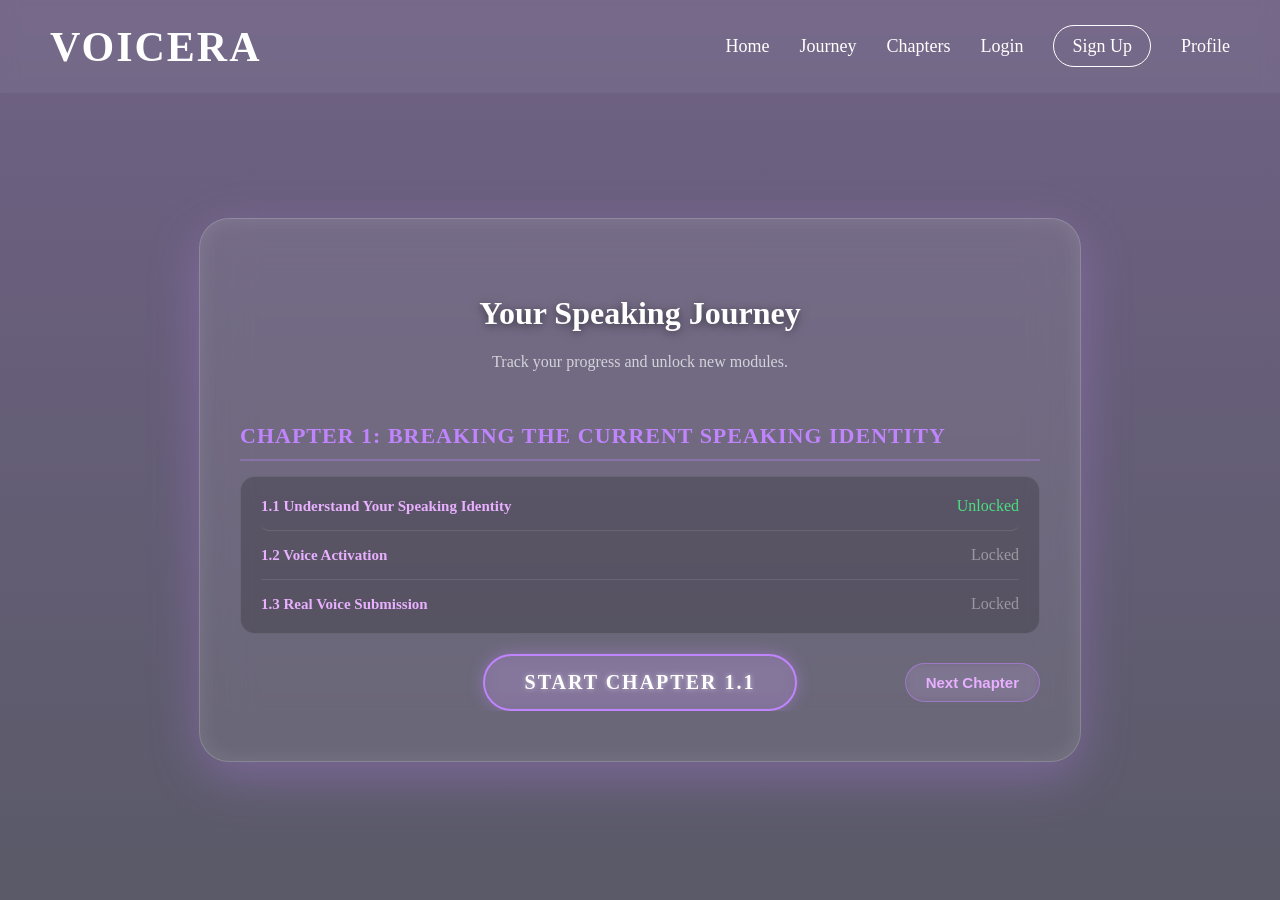
==== journey.html @ 75ce9a63 "Add files via upload" ====
<!DOCTYPE html>
<html lang="en">
<head>
    <meta charset="UTF-8">
    <meta name="viewport" content="width=device-width, initial-scale=1.0">
    <title>Voicera: The Journey</title>
   
    <link rel="stylesheet" href="style.css">
</head>
<body>
 
<nav class="navbar">
    <div class="logo">VOICERA      
    </div>
    
    <ul class="nav-links">
        <li><a href="index.html">Home</a></li>
        <li><a href="journey.html">Journey</a></li>
        <li><a href="#">Chapters</a></li>
        <li><a href="#">Login</a></li>
        <li><a href="signup.html" class="signup-btn">Sign Up</a></li>
        <li><a href="profile.html">Profile</a></li>
    </ul>
</nav>

<section class="profile-section"> <!-- Reusing this class for the centered glass container -->
    <div class="profile-container" style="max-width: 800px;">
        <h2>Your Speaking Journey</h2>
        <p class="email-display">Track your progress and unlock new modules.</p>
        
        <div class="chapters-slider">
            <div class="chapters-track" id="chaptersTrack">
                <div class="chapter-block">
            <h3 class="chapter-title">Chapter 1: Breaking the current speaking identity</h3>
            <div class="profile-details" style="margin-bottom: 0;">
                <div class="detail-item">
                    <span class="detail-label">1.1 Understand Your Speaking Identity </span>
                    <span class="detail-value" style="color: #4ade80;">Unlocked</span>
                </div>
                <div class="detail-item">
                    <span class="detail-label">1.2 Voice Activation</span>
                    <span class="detail-value" style="color: rgba(255,255,255,0.4);">Locked</span>
                </div>
                <div class="detail-item">
                    <span class="detail-label">1.3 Real Voice Submission</span>
                    <span class="detail-value" style="color: rgba(255,255,255,0.4);">Locked</span>
                </div>
            </div>
            <div class="chapter-navigation" style="display: grid; grid-template-columns: 1fr auto 1fr; align-items: center; gap: 30px; margin-top: 20px;">
                <button class="nav-btn prev-btn" style="visibility: hidden; justify-self: start;">Previous</button>
                <a href="module.html?id=c1m1" class="start-journey-btn" style="justify-self: center; white-space: nowrap;">Start Chapter 1.1</a>
                <button class="nav-btn next-btn" style="justify-self: end;">Next Chapter</button>
            </div>
        </div>

        <div class="chapter-block">
            <h3 class="chapter-title">Chapter 2: Fluency</h3>
            <div class="profile-details" style="margin-bottom: 0;">
                <div class="detail-item">
                    <span class="detail-label">2.1 Understanding Fluency</span>
                    <span class="detail-value" style="color: rgba(255,255,255,0.4);">Locked</span>
                </div>
                <div class="detail-item">
                    <span class="detail-label">2.2 Fluency Drills</span>
                    <span class="detail-value" style="color: rgba(255,255,255,0.4);">Locked</span>
                </div>
                <div class="detail-item">
                    <span class="detail-label">2.3 Fluency Submission</span>
                    <span class="detail-value" style="color: rgba(255,255,255,0.4);">Locked</span>
                </div>
            </div>
            <div class="chapter-navigation" style="display: grid; grid-template-columns: 1fr auto 1fr; align-items: center; gap: 30px; margin-top: 20px;">
                <button class="nav-btn prev-btn" style="justify-self: start;">Previous</button>
                <a href="module.html?id=c2m1" class="start-journey-btn" style="justify-self: center; white-space: nowrap;">Start Chapter 2.1</a>
                <button class="nav-btn next-btn" style="justify-self: end;">Next Chapter</button>
            </div>
        </div>

        <div class="chapter-block">
            <h3 class="chapter-title">Chapter 3: Vocabulary</h3>
            <div class="profile-details" style="margin-bottom: 0;">
                <div class="detail-item">
                    <span class="detail-label">3.1 Vocabulary Foundations</span>
                    <span class="detail-value" style="color: rgba(255,255,255,0.4);">Locked</span>
                </div>
                <div class="detail-item">
                    <span class="detail-label">3.2 Expression Tasks</span>
                    <span class="detail-value" style="color: rgba(255,255,255,0.4);">Locked</span>
                </div>
                <div class="detail-item">
                    <span class="detail-label">3.3 Vocabulary Submission</span>
                    <span class="detail-value" style="color: rgba(255,255,255,0.4);">Locked</span>
                </div>
            </div>
            <div class="chapter-navigation" style="display: grid; grid-template-columns: 1fr auto 1fr; align-items: center; gap: 30px; margin-top: 20px;">
                <button class="nav-btn prev-btn" style="justify-self: start;">Previous</button>
                <a href="module.html?id=c3m1" class="start-journey-btn" style="justify-self: center; white-space: nowrap;">Start Chapter 3.1</a>
                <button class="nav-btn next-btn" style="justify-self: end;">Next Chapter</button>
            </div>
        </div>

        <div class="chapter-block">
            <h3 class="chapter-title">Chapter 4: Structure</h3>
            <div class="profile-details" style="margin-bottom: 0;">
                <div class="detail-item">
                    <span class="detail-label">4.1 Structuring Ideas</span>
                    <span class="detail-value" style="color: rgba(255,255,255,0.4);">Locked</span>
                </div>
                <div class="detail-item">
                    <span class="detail-label">4.2 Structured Speaking Tasks</span>
                    <span class="detail-value" style="color: rgba(255,255,255,0.4);">Locked</span>
                </div>
                <div class="detail-item">
                    <span class="detail-label">4.3 Structured Speech Submission</span>
                    <span class="detail-value" style="color: rgba(255,255,255,0.4);">Locked</span>
                </div>
            </div>
            <div class="chapter-navigation" style="display: grid; grid-template-columns: 1fr auto 1fr; align-items: center; gap: 30px; margin-top: 20px;">
                <button class="nav-btn prev-btn" style="justify-self: start;">Previous</button>
                <a href="module.html?id=c4m1" class="start-journey-btn" style="justify-self: center; white-space: nowrap;">Start Chapter 4.1</a>
                <button class="nav-btn next-btn" style="justify-self: end;">Next Chapter</button>
            </div>
        </div>

        <div class="chapter-block">
            <h3 class="chapter-title">Chapter 5: Confidence and Delivery Power</h3>
            <div class="profile-details" style="margin-bottom: 0;">
                <div class="detail-item">
                    <span class="detail-label">5.1 Presence & Delivery</span>
                    <span class="detail-value" style="color: rgba(255,255,255,0.4);">Locked</span>
                </div>
                <div class="detail-item">
                    <span class="detail-label">5.2 Performance Challenges</span>
                    <span class="detail-value" style="color: rgba(255,255,255,0.4);">Locked</span>
                </div>
                <div class="detail-item">
                    <span class="detail-label">5.3 Final Transformation Submission</span>
                    <span class="detail-value" style="color: rgba(255,255,255,0.4);">Locked</span>
                </div>
            </div>
            <div class="chapter-navigation" style="display: grid; grid-template-columns: 1fr auto 1fr; align-items: center; gap: 30px; margin-top: 20px;">
                <button class="nav-btn prev-btn" style="justify-self: start;">Previous</button>
                <a href="module.html?id=c5m1" class="start-journey-btn" style="justify-self: center; white-space: nowrap;">Start Chapter 5.1</a>
                <button class="nav-btn next-btn" style="visibility: hidden; justify-self: end;">Next Chapter</button>
            </div>
        </div>

            </div>
        </div>
    </div>
</section>

<script>
    document.addEventListener('DOMContentLoaded', () => {
        const chapters = document.querySelectorAll('.chapter-block');
        const prevBtns = document.querySelectorAll('.prev-btn');
        const nextBtns = document.querySelectorAll('.next-btn');
        let currentChapter = 0;

        const track = document.getElementById('chaptersTrack');

        function showChapter(index) {
            const translation = index * 100;
            track.style.transform = `translateX(-${translation}%)`;
        }

        prevBtns.forEach(btn => {
            btn.addEventListener('click', () => {
                if (currentChapter > 0) {
                    currentChapter--;
                    showChapter(currentChapter);
                }
            });
        });

        nextBtns.forEach(btn => {
            btn.addEventListener('click', () => {
                if (currentChapter < chapters.length - 1) {
                    currentChapter++;
                    showChapter(currentChapter);
                }
            });
        });

        // Module Progression Logic
        const moduleSequence = [
            'c1m1', 'c1m2', 'c1m3',
            'c2m1', 'c2m2', 'c2m3',
            'c3m1', 'c3m2', 'c3m3',
            'c4m1', 'c4m2', 'c4m3',
            'c5m1', 'c5m2', 'c5m3'
        ];
        
        let completed = JSON.parse(localStorage.getItem('voiceraCompletedModules') || '[]');
        const detailItems = document.querySelectorAll('.detail-item');
        
        let highestUnlockedIndex = 0;
        
        moduleSequence.forEach((mod, index) => {
            if (completed.includes(mod)) {
                highestUnlockedIndex = Math.max(highestUnlockedIndex, index + 1);
            }
        });
        
        if (highestUnlockedIndex >= moduleSequence.length) {
            highestUnlockedIndex = moduleSequence.length - 1;
        }

        detailItems.forEach((item, index) => {
            const statusSpan = item.querySelector('.detail-value');
            const modId = moduleSequence[index];
            
            if (completed.includes(modId)) {
                statusSpan.innerText = 'Completed';
                statusSpan.style.color = '#c084fc';
                item.classList.add('clickable-module');
                item.onclick = () => window.location.href = `module.html?id=${modId}`;
            } else if (index <= highestUnlockedIndex) {
                statusSpan.innerText = 'Unlocked';
                statusSpan.style.color = '#4ade80';
                item.classList.add('clickable-module');
                item.onclick = () => window.location.href = `module.html?id=${modId}`;
            } else {
                statusSpan.innerText = 'Locked';
                statusSpan.style.color = 'rgba(255,255,255,0.4)';
                item.classList.remove('clickable-module');
                item.onclick = null;
            }
        });

        const startBtns = document.querySelectorAll('.start-journey-btn');
        
        startBtns.forEach((btn, chapterIndex) => {
            const chapNum = chapterIndex + 1; 
            const m1Index = chapterIndex * 3;
            const m2Index = chapterIndex * 3 + 1;
            const m3Index = chapterIndex * 3 + 2;
            
            if (completed.includes(moduleSequence[m3Index])) {
                btn.innerText = `Chapter ${chapNum} Completed`;
                btn.style.background = '#c084fc'; 
                btn.style.color = '#121212';
                btn.href = '#';
                btn.style.pointerEvents = 'none';
            } else if (completed.includes(moduleSequence[m2Index])) {
                if (m3Index <= highestUnlockedIndex) {
                    btn.innerText = `Start Chapter ${chapNum}.3`;
                    btn.href = `module.html?id=${moduleSequence[m3Index]}`;
                } else {
                    btn.innerText = `Locked`;
                    btn.href = '#';
                    btn.style.opacity = '0.5';
                    btn.style.pointerEvents = 'none';
                }
            } else if (completed.includes(moduleSequence[m1Index])) {
                if (m2Index <= highestUnlockedIndex) {
                    btn.innerText = `Start Chapter ${chapNum}.2`;
                    btn.href = `module.html?id=${moduleSequence[m2Index]}`;
                } else {
                    btn.innerText = `Locked`;
                    btn.href = '#';
                    btn.style.opacity = '0.5';
                    btn.style.pointerEvents = 'none';
                }
            } else {
                if (m1Index <= highestUnlockedIndex) {
                    btn.innerText = `Start Chapter ${chapNum}.1`;
                    btn.href = `module.html?id=${moduleSequence[m1Index]}`;
                } else {
                    btn.innerText = `Locked`;
                    btn.href = '#';
                    btn.style.opacity = '0.5';
                    btn.style.pointerEvents = 'none';
                }
            }
        });

        // Initialize
        showChapter(0);
    });
</script>

</body>
</html>
---- style.css ----
body {
    margin: 0;
    height: 100vh;

    background: 
        linear-gradient(rgba(50, 30, 80, 0.7), rgba(20, 20, 40, 0.7)),
        url("spk5.jpg");

    background-size: cover;
    background-position: center;
}
.navbar{
    display:flex;
    justify-content: space-between;
    align-items: center;
    padding: 20px 50px;
    position:fixed;
    top:0;
    width: 100%;
    box-sizing: border-box;
    background: rgba(255,255,255,0.05);
    backdrop-filter: blur(8px);
    z-index : 1000;

}
.logo{
    color: white;
    font-size: 42px;
    font-weight: bold;
    letter-spacing: 2px;
}

/* NAV LINKS */

.nav-links{
    display: flex;
    gap: 30px;

    list-style: none;
}

/* LINK STYLE */

.nav-links a{
    text-decoration: none;
    color: white;

    font-size: 18px;
    transition: 0.3s;
}

/* HOVER GLOW EFFECT */

.nav-links a:hover{

    color: #c084fc;

    text-shadow:
    0 0 5px #c084fc,
    0 0 10px #c084fc,
    0 0 20px #c084fc;

}

/* SIGNUP BUTTON */

.signup-btn{

    border: 1px solid white;
    padding: 10px 18px;
    border-radius: 30px;
    color: white;
    transition: 0.3s;
}

.signup-btn:hover{

    background: white;
    color: white;
    text-shadow: 
    0 0 5px white,
    0 0 10px white;
}

.hero-section{
    height: 100vh;
    box-sizing: border-box;
    display: flex;
    flex-direction: column;
    gap: 40px;
    justify-content: center;
    align-items: center;
    padding-top: 80px; /* offset for navbar */
}

/* SLIDER */
.slider{
    width: 600px;
    height: 500px;
    overflow: hidden;
    position: relative;
}

/* SLIDES CONTAINER */
.slides{
    display: flex;
    height: 100%;
    gap: 50px;
    transition: transform 1s cubic-bezier(0.25, 1, 0.5, 1);
}

/* CARD */
.card{
    min-width: 600px;
    width: 600px;
    height: 100%;
    box-sizing: border-box;
    padding: 50px 40px;
    border-radius: 30px;
    background: rgba(255, 255, 255, 0.08);
    backdrop-filter: blur(25px);
    -webkit-backdrop-filter: blur(25px);
    border: 1px solid rgba(255, 255, 255, 0.2);
    box-shadow: 0 15px 50px rgba(192, 132, 252, 0.5), inset 0 0 20px rgba(255, 255, 255, 0.2);
    color: white;
    display: flex;
    flex-direction: column;
    justify-content: center;
    align-items: center; /* contents at the center */
    text-align: center;
    flex-shrink: 0;
    overflow: hidden;
}

/* SMALL TITLE */
.card h3{
    color: #e8b0ff;
    letter-spacing: 2px;
    margin-bottom: 20px;
    font-size: 16px;
    text-transform: uppercase;
    text-shadow: 0 0 10px rgba(192, 132, 252, 0.8);
}

/* BIG TEXT */
.card h1{
    font-size: 32px;
    line-height: 1.3;
    margin-bottom: 20px;
    word-wrap: break-word;
    text-shadow: 0 4px 15px rgba(0, 0, 0, 0.5);
}

/* DESCRIPTION */
.card p{
    font-size: 17px;
    line-height: 1.7;
    color: rgba(255, 255, 255, 0.9);
}

/* START JOURNEY BUTTON */
.start-journey-btn {
    text-decoration: none;
    color: white;
    font-size: 20px;
    font-weight: bold;
    padding: 15px 40px;
    border-radius: 30px;
    background: rgba(192, 132, 252, 0.2);
    border: 2px solid #c084fc;
    backdrop-filter: blur(10px);
    transition: 0.3s cubic-bezier(0.25, 1, 0.5, 1);
    box-shadow: 0 0 15px rgba(192, 132, 252, 0.4);
    text-shadow: 0 0 5px rgba(255, 255, 255, 0.5);
    text-transform: uppercase;
    letter-spacing: 2px;
}

.start-journey-btn:hover {
    background: #c084fc;
    color: white;
    box-shadow: 0 0 25px rgba(192, 132, 252, 0.8), inset 0 0 10px rgba(255, 255, 255, 0.4);
    text-shadow: 0 0 10px white;
    transform: translateY(-5px);
}

/* SIGNUP PAGE STYLES */
.form-section {
    min-height: 100vh;
    box-sizing: border-box;
    display: flex;
    justify-content: center;
    align-items: center;
    padding: 120px 20px 40px 20px; /* offset for navbar and breathing room */
}

.form-container {
    width: 100%;
    max-width: 450px;
    padding: 40px;
    border-radius: 30px;
    background: rgba(255, 255, 255, 0.08);
    backdrop-filter: blur(25px);
    -webkit-backdrop-filter: blur(25px);
    border: 1px solid rgba(255, 255, 255, 0.2);
    box-shadow: 0 15px 50px rgba(192, 132, 252, 0.3), inset 0 0 20px rgba(255, 255, 255, 0.1);
    color: white;
    text-align: center;
}

.form-container h2 {
    font-size: 32px;
    margin-bottom: 10px;
    color: white;
    text-shadow: 0 2px 10px rgba(0, 0, 0, 0.5);
}

.form-container p {
    font-size: 15px;
    margin-bottom: 30px;
    color: rgba(255, 255, 255, 0.8);
}

.signup-form {
    display: flex;
    flex-direction: column;
    gap: 20px;
    text-align: left;
}

.input-group {
    display: flex;
    flex-direction: column;
    gap: 8px;
}

.input-group label {
    font-size: 14px;
    color: #e8b0ff;
    letter-spacing: 1px;
}

.input-group input, 
.input-group select {
    padding: 12px 15px;
    border-radius: 12px;
    border: 1px solid rgba(255, 255, 255, 0.3);
    background: rgba(255, 255, 255, 0.1);
    color: white;
    font-size: 15px;
    outline: none;
    transition: 0.3s;
}

.input-group input::placeholder {
    color: rgba(255, 255, 255, 0.5);
}

.input-group select option {
    background: #321e50;
    color: white;
}

.input-group input:focus,
.input-group select:focus {
    border-color: #c084fc;
    background: rgba(255, 255, 255, 0.2);
    box-shadow: 0 0 10px rgba(192, 132, 252, 0.5);
}

.submit-btn {
    margin-top: 10px;
    padding: 15px 50px;
    border-radius: 30px;
    border: none;
    background: #c084fc;
    color: white;
    font-size: 18px;
    font-weight: bold;
    cursor: pointer;
    transition: 0.3s;
    box-shadow: 0 0 15px rgba(192, 132, 252, 0.5);
    align-self: center; /* This centers the button in the flex column */
}

.submit-btn:hover {
    background: #a855f7;
    box-shadow: 0 0 25px rgba(192, 132, 252, 0.8);
    transform: translateY(-2px);
}

.login-link {
    margin-top: 15px;
    font-size: 14px !important;
    text-align: center;
}

.login-link a {
    color: #c084fc;
    text-decoration: none;
    font-weight: bold;
    transition: 0.3s;
}

.login-link a:hover {
    color: white;
    text-shadow: 0 0 8px #c084fc;
}

/* PROFILE PAGE STYLES */
.profile-section {
    min-height: 100vh;
    box-sizing: border-box;
    display: flex;
    justify-content: center;
    align-items: center;
    padding: 120px 20px 40px 20px;
}

.profile-container {
    width: 100%;
    max-width: 500px;
    padding: 50px 40px;
    border-radius: 30px;
    background: rgba(255, 255, 255, 0.08);
    backdrop-filter: blur(25px);
    -webkit-backdrop-filter: blur(25px);
    border: 1px solid rgba(255, 255, 255, 0.2);
    box-shadow: 0 15px 50px rgba(192, 132, 252, 0.3), inset 0 0 20px rgba(255, 255, 255, 0.1);
    color: white;
    text-align: center;
    display: flex;
    flex-direction: column;
    align-items: center;
}

.avatar-circle {
    width: 100px;
    height: 100px;
    border-radius: 50%;
    background: linear-gradient(135deg, #c084fc, #7e22ce);
    display: flex;
    justify-content: center;
    align-items: center;
    font-size: 48px;
    font-weight: bold;
    color: white;
    margin-bottom: 20px;
    box-shadow: 0 0 20px rgba(192, 132, 252, 0.6);
    border: 3px solid rgba(255, 255, 255, 0.5);
}

.profile-container h2 {
    font-size: 32px;
    margin-bottom: 5px;
    color: white;
    text-shadow: 0 2px 10px rgba(0, 0, 0, 0.5);
}

.email-display {
    font-size: 16px;
    color: rgba(255, 255, 255, 0.7);
    margin-bottom: 30px;
}

.profile-details {
    width: 100%;
    box-sizing: border-box;
    display: flex;
    flex-direction: column;
    gap: 15px;
    margin-bottom: 30px;
    background: rgba(0, 0, 0, 0.2);
    padding: 20px;
    border-radius: 15px;
    border: 1px solid rgba(255, 255, 255, 0.1);
}

.detail-item {
    display: flex;
    justify-content: space-between;
    align-items: center;
    padding-bottom: 15px;
    border-bottom: 1px solid rgba(255, 255, 255, 0.1);
}

.detail-item:last-child {
    border-bottom: none;
    padding-bottom: 0;
}

.detail-label {
    font-size: 15px;
    color: #e8b0ff;
    font-weight: bold;
}

.detail-value {
    font-size: 16px;
    color: white;
}

.logout-btn {
    padding: 12px 30px;
    border-radius: 30px;
    border: 1px solid #ff4d4d;
    background: rgba(255, 77, 77, 0.1);
    color: #ff4d4d;
    font-size: 16px;
    font-weight: bold;
    cursor: pointer;
    transition: 0.3s;
}

.logout-btn:hover {
    background: #ff4d4d;
    color: white;
    box-shadow: 0 0 15px rgba(255, 77, 77, 0.5);
    transform: translateY(-2px);
}

/* JOURNEY CHAPTER STYLES */
.chapters-slider {
    overflow: hidden;
    width: 100%;
}

.chapters-track {
    display: flex;
    width: 100%;
    transition: transform 0.6s cubic-bezier(0.25, 1, 0.5, 1);
}

.clickable-module {
    cursor: pointer;
    transition: all 0.3s ease;
    border-radius: 8px;
}

.clickable-module:hover {
    transform: translateX(10px);
    background: rgba(255, 255, 255, 0.05);
}

.chapter-block {
    min-width: 100%;
    box-sizing: border-box;
    text-align: left;
}

.chapter-title {
    font-size: 22px;
    color: #c084fc;
    margin-bottom: 15px;
    text-transform: uppercase;
    letter-spacing: 1px;
    border-bottom: 2px solid rgba(192, 132, 252, 0.3);
    padding-bottom: 10px;
}

/* MODULE READER STYLES */
.module-header {
    text-align: left;
    margin-bottom: 40px;
    border-bottom: 1px solid rgba(192, 132, 252, 0.3);
    padding-bottom: 20px;
}

.chapter-subtitle {
    font-size: 14px;
    color: #e8b0ff;
    text-transform: uppercase;
    letter-spacing: 2px;
    margin-bottom: 10px;
}

.module-main-title {
    font-size: 32px;
    color: white;
    line-height: 1.3;
}

.module-text {
    font-size: 18px;
    line-height: 1.8;
    color: rgba(255, 255, 255, 0.85);
    margin-bottom: 25px;
    text-align: left;
}

.module-list {
    text-align: left;
    margin-bottom: 30px;
    padding-left: 25px;
}

.module-list li {
    font-size: 18px;
    line-height: 1.8;
    color: #e8b0ff;
    margin-bottom: 10px;
    list-style-type: disc;
}

/* FADE IN ANIMATION */
.fade-in-item {
    opacity: 0;
    transform: translateY(20px);
    animation: fadeInUp 0.8s ease forwards;
}

@keyframes fadeInUp {
    to {
        opacity: 1;
        transform: translateY(0);
    }
}

.chapter-title {
    font-size: 22px;
    color: #c084fc;
    margin-bottom: 15px;
    text-transform: uppercase;
    letter-spacing: 1px;
    border-bottom: 2px solid rgba(192, 132, 252, 0.3);
    padding-bottom: 10px;
}

.nav-btn {
    padding: 10px 20px;
    border-radius: 20px;
    border: 1px solid rgba(192, 132, 252, 0.5);
    background: rgba(192, 132, 252, 0.1);
    color: #e8b0ff;
    font-size: 15px;
    font-weight: bold;
    cursor: pointer;
    transition: 0.3s;
    backdrop-filter: blur(5px);
}

.nav-btn:hover {
    background: rgba(192, 132, 252, 0.3);
    color: white;
    box-shadow: 0 0 10px rgba(192, 132, 252, 0.5);
}
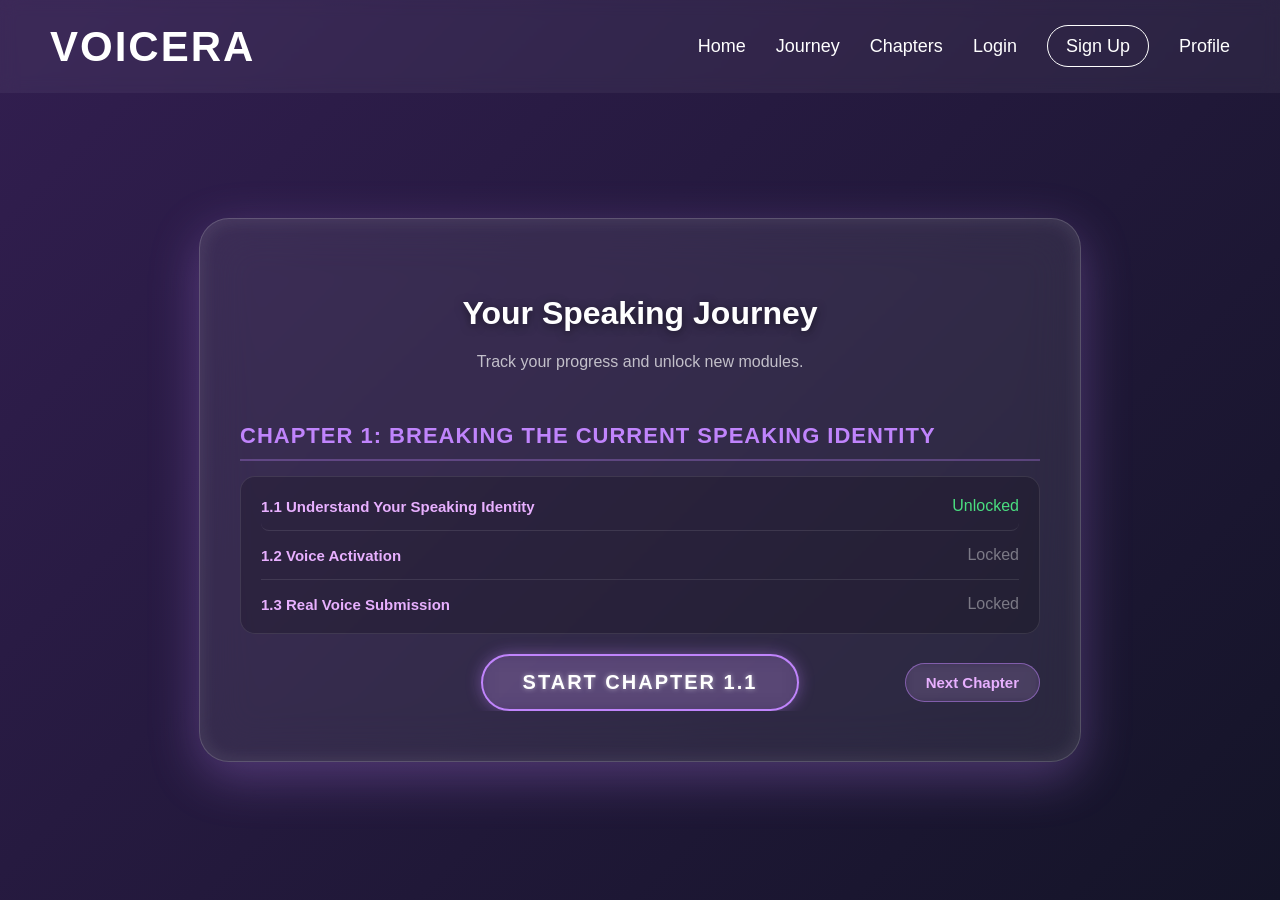
==== commit 45d1eeed: "Add files via upload" ====
--- a/journey.html
+++ b/journey.html
@@ -16,8 +16,8 @@
     <ul class="nav-links">
         <li><a href="index.html">Home</a></li>
         <li><a href="journey.html">Journey</a></li>
-        <li><a href="#">Chapters</a></li>
-        <li><a href="#">Login</a></li>
+        <li><a href="chapters.html">Chapters</a></li>
+        <li><a href="login.html">Login</a></li>
         <li><a href="signup.html" class="signup-btn">Sign Up</a></li>
         <li><a href="profile.html">Profile</a></li>
     </ul>
@@ -46,7 +46,7 @@
                     <span class="detail-value" style="color: rgba(255,255,255,0.4);">Locked</span>
                 </div>
             </div>
-            <div class="chapter-navigation" style="display: grid; grid-template-columns: 1fr auto 1fr; align-items: center; gap: 30px; margin-top: 20px;">
+            <div class="chapter-navigation">
                 <button class="nav-btn prev-btn" style="visibility: hidden; justify-self: start;">Previous</button>
                 <a href="module.html?id=c1m1" class="start-journey-btn" style="justify-self: center; white-space: nowrap;">Start Chapter 1.1</a>
                 <button class="nav-btn next-btn" style="justify-self: end;">Next Chapter</button>
@@ -69,7 +69,7 @@
                     <span class="detail-value" style="color: rgba(255,255,255,0.4);">Locked</span>
                 </div>
             </div>
-            <div class="chapter-navigation" style="display: grid; grid-template-columns: 1fr auto 1fr; align-items: center; gap: 30px; margin-top: 20px;">
+            <div class="chapter-navigation">
                 <button class="nav-btn prev-btn" style="justify-self: start;">Previous</button>
                 <a href="module.html?id=c2m1" class="start-journey-btn" style="justify-self: center; white-space: nowrap;">Start Chapter 2.1</a>
                 <button class="nav-btn next-btn" style="justify-self: end;">Next Chapter</button>
@@ -92,7 +92,7 @@
                     <span class="detail-value" style="color: rgba(255,255,255,0.4);">Locked</span>
                 </div>
             </div>
-            <div class="chapter-navigation" style="display: grid; grid-template-columns: 1fr auto 1fr; align-items: center; gap: 30px; margin-top: 20px;">
+            <div class="chapter-navigation">
                 <button class="nav-btn prev-btn" style="justify-self: start;">Previous</button>
                 <a href="module.html?id=c3m1" class="start-journey-btn" style="justify-self: center; white-space: nowrap;">Start Chapter 3.1</a>
                 <button class="nav-btn next-btn" style="justify-self: end;">Next Chapter</button>
@@ -115,7 +115,7 @@
                     <span class="detail-value" style="color: rgba(255,255,255,0.4);">Locked</span>
                 </div>
             </div>
-            <div class="chapter-navigation" style="display: grid; grid-template-columns: 1fr auto 1fr; align-items: center; gap: 30px; margin-top: 20px;">
+            <div class="chapter-navigation">
                 <button class="nav-btn prev-btn" style="justify-self: start;">Previous</button>
                 <a href="module.html?id=c4m1" class="start-journey-btn" style="justify-self: center; white-space: nowrap;">Start Chapter 4.1</a>
                 <button class="nav-btn next-btn" style="justify-self: end;">Next Chapter</button>
@@ -138,7 +138,7 @@
                     <span class="detail-value" style="color: rgba(255,255,255,0.4);">Locked</span>
                 </div>
             </div>
-            <div class="chapter-navigation" style="display: grid; grid-template-columns: 1fr auto 1fr; align-items: center; gap: 30px; margin-top: 20px;">
+            <div class="chapter-navigation">
                 <button class="nav-btn prev-btn" style="justify-self: start;">Previous</button>
                 <a href="module.html?id=c5m1" class="start-journey-btn" style="justify-self: center; white-space: nowrap;">Start Chapter 5.1</a>
                 <button class="nav-btn next-btn" style="visibility: hidden; justify-self: end;">Next Chapter</button>
@@ -163,6 +163,11 @@
             const translation = index * 100;
             track.style.transform = `translateX(-${translation}%)`;
         }
+
+        // Jump to chapter from URL param (e.g. after completing a module)
+        const urlParams = new URLSearchParams(window.location.search);
+        const startChapter = parseInt(urlParams.get('chapter')) || 0;
+        currentChapter = Math.min(Math.max(startChapter, 0), chapters.length - 1);
 
         prevBtns.forEach(btn => {
             btn.addEventListener('click', () => {
@@ -275,8 +280,8 @@
             }
         });
 
-        // Initialize
-        showChapter(0);
+        // Initialize — jump to the chapter returned from a completed module
+        showChapter(currentChapter);
     });
 </script>
 
--- a/style.css
+++ b/style.css
@@ -1,548 +1,784 @@
-
-
-    body {
-    margin: 0;
-    height: 100vh;
-
-    background: 
-        linear-gradient(rgba(50, 30, 80, 0.7), rgba(20, 20, 40, 0.7)),
-        url("spk5.jpg");
-
-    background-size: cover;
-    background-position: center;
-}
-.navbar{
-    display:flex;
-    justify-content: space-between;
-    align-items: center;
-    padding: 20px 50px;
-    position:fixed;
-    top:0;
-    width: 100%;
-    box-sizing: border-box;
-    background: rgba(255,255,255,0.05);
-    backdrop-filter: blur(8px);
-    z-index : 1000;
-
-}
-.logo{
-    color: white;
-    font-size: 42px;
-    font-weight: bold;
-    letter-spacing: 2px;
-}
-
-/* NAV LINKS */
-
-.nav-links{
-    display: flex;
-    gap: 30px;
-
-    list-style: none;
-}
-
-/* LINK STYLE */
-
-.nav-links a{
-    text-decoration: none;
-    color: white;
-
-    font-size: 18px;
-    transition: 0.3s;
-}
-
-/* HOVER GLOW EFFECT */
-
-.nav-links a:hover{
-
-    color: #c084fc;
-
-    text-shadow:
-    0 0 5px #c084fc,
-    0 0 10px #c084fc,
-    0 0 20px #c084fc;
-
-}
-
-/* SIGNUP BUTTON */
-
-.signup-btn{
-
-    border: 1px solid white;
-    padding: 10px 18px;
-    border-radius: 30px;
-    color: white;
-    transition: 0.3s;
-}
-
-.signup-btn:hover{
-
-    background: white;
-    color: white;
-    text-shadow: 
-    0 0 5px white,
-    0 0 10px white;
-}
-
-.hero-section{
-    height: 100vh;
-    box-sizing: border-box;
-    display: flex;
-    flex-direction: column;
-    gap: 40px;
-    justify-content: center;
-    align-items: center;
-    padding-top: 80px; /* offset for navbar */
-}
-
-/* SLIDER */
-.slider{
-    width: 600px;
-    height: 500px;
-    overflow: hidden;
-    position: relative;
-}
-
-/* SLIDES CONTAINER */
-.slides{
-    display: flex;
-    height: 100%;
-    gap: 50px;
-    transition: transform 1s cubic-bezier(0.25, 1, 0.5, 1);
-}
-
-/* CARD */
-.card{
-    min-width: 600px;
-    width: 600px;
-    height: 100%;
-    box-sizing: border-box;
-    padding: 50px 40px;
-    border-radius: 30px;
-    background: rgba(255, 255, 255, 0.08);
-    backdrop-filter: blur(25px);
-    -webkit-backdrop-filter: blur(25px);
-    border: 1px solid rgba(255, 255, 255, 0.2);
-    box-shadow: 0 15px 50px rgba(192, 132, 252, 0.5), inset 0 0 20px rgba(255, 255, 255, 0.2);
-    color: white;
-    display: flex;
-    flex-direction: column;
-    justify-content: center;
-    align-items: center; /* contents at the center */
-    text-align: center;
-    flex-shrink: 0;
-    overflow: hidden;
-}
-
-/* SMALL TITLE */
-.card h3{
-    color: #e8b0ff;
-    letter-spacing: 2px;
-    margin-bottom: 20px;
-    font-size: 16px;
-    text-transform: uppercase;
-    text-shadow: 0 0 10px rgba(192, 132, 252, 0.8);
-}
-
-/* BIG TEXT */
-.card h1{
-    font-size: 32px;
-    line-height: 1.3;
-    margin-bottom: 20px;
-    word-wrap: break-word;
-    text-shadow: 0 4px 15px rgba(0, 0, 0, 0.5);
-}
-
-/* DESCRIPTION */
-.card p{
-    font-size: 17px;
-    line-height: 1.7;
-    color: rgba(255, 255, 255, 0.9);
-}
-
-/* START JOURNEY BUTTON */
-.start-journey-btn {
-    text-decoration: none;
-    color: white;
-    font-size: 20px;
-    font-weight: bold;
-    padding: 15px 40px;
-    border-radius: 30px;
-    background: rgba(192, 132, 252, 0.2);
-    border: 2px solid #c084fc;
-    backdrop-filter: blur(10px);
-    transition: 0.3s cubic-bezier(0.25, 1, 0.5, 1);
-    box-shadow: 0 0 15px rgba(192, 132, 252, 0.4);
-    text-shadow: 0 0 5px rgba(255, 255, 255, 0.5);
-    text-transform: uppercase;
-    letter-spacing: 2px;
-}
-
-.start-journey-btn:hover {
-    background: #c084fc;
-    color: white;
-    box-shadow: 0 0 25px rgba(192, 132, 252, 0.8), inset 0 0 10px rgba(255, 255, 255, 0.4);
-    text-shadow: 0 0 10px white;
-    transform: translateY(-5px);
-}
-
-/* SIGNUP PAGE STYLES */
-.form-section {
-    min-height: 100vh;
-    box-sizing: border-box;
-    display: flex;
-    justify-content: center;
-    align-items: center;
-    padding: 120px 20px 40px 20px; /* offset for navbar and breathing room */
-}
-
-.form-container {
-    width: 100%;
-    max-width: 450px;
-    padding: 40px;
-    border-radius: 30px;
-    background: rgba(255, 255, 255, 0.08);
-    backdrop-filter: blur(25px);
-    -webkit-backdrop-filter: blur(25px);
-    border: 1px solid rgba(255, 255, 255, 0.2);
-    box-shadow: 0 15px 50px rgba(192, 132, 252, 0.3), inset 0 0 20px rgba(255, 255, 255, 0.1);
-    color: white;
-    text-align: center;
-}
-
-.form-container h2 {
-    font-size: 32px;
-    margin-bottom: 10px;
-    color: white;
-    text-shadow: 0 2px 10px rgba(0, 0, 0, 0.5);
-}
-
-.form-container p {
-    font-size: 15px;
-    margin-bottom: 30px;
-    color: rgba(255, 255, 255, 0.8);
-}
-
-.signup-form {
-    display: flex;
-    flex-direction: column;
-    gap: 20px;
-    text-align: left;
-}
-
-.input-group {
-    display: flex;
-    flex-direction: column;
-    gap: 8px;
-}
-
-.input-group label {
-    font-size: 14px;
-    color: #e8b0ff;
-    letter-spacing: 1px;
-}
-
-.input-group input, 
-.input-group select {
-    padding: 12px 15px;
-    border-radius: 12px;
-    border: 1px solid rgba(255, 255, 255, 0.3);
-    background: rgba(255, 255, 255, 0.1);
-    color: white;
-    font-size: 15px;
-    outline: none;
-    transition: 0.3s;
-}
-
-.input-group input::placeholder {
-    color: rgba(255, 255, 255, 0.5);
-}
-
-.input-group select option {
-    background: #321e50;
-    color: white;
-}
-
-.input-group input:focus,
-.input-group select:focus {
-    border-color: #c084fc;
-    background: rgba(255, 255, 255, 0.2);
-    box-shadow: 0 0 10px rgba(192, 132, 252, 0.5);
-}
-
-.submit-btn {
-    margin-top: 10px;
-    padding: 15px 50px;
-    border-radius: 30px;
-    border: none;
-    background: #c084fc;
-    color: white;
-    font-size: 18px;
-    font-weight: bold;
-    cursor: pointer;
-    transition: 0.3s;
-    box-shadow: 0 0 15px rgba(192, 132, 252, 0.5);
-    align-self: center; /* This centers the button in the flex column */
-}
-
-.submit-btn:hover {
-    background: #a855f7;
-    box-shadow: 0 0 25px rgba(192, 132, 252, 0.8);
-    transform: translateY(-2px);
-}
-
-.login-link {
-    margin-top: 15px;
-    font-size: 14px !important;
-    text-align: center;
-}
-
-.login-link a {
-    color: #c084fc;
-    text-decoration: none;
-    font-weight: bold;
-    transition: 0.3s;
-}
-
-.login-link a:hover {
-    color: white;
-    text-shadow: 0 0 8px #c084fc;
-}
-
-/* PROFILE PAGE STYLES */
-.profile-section {
-    min-height: 100vh;
-    box-sizing: border-box;
-    display: flex;
-    justify-content: center;
-    align-items: center;
-    padding: 120px 20px 40px 20px;
-}
-
-.profile-container {
-    width: 100%;
-    max-width: 500px;
-    padding: 50px 40px;
-    border-radius: 30px;
-    background: rgba(255, 255, 255, 0.08);
-    backdrop-filter: blur(25px);
-    -webkit-backdrop-filter: blur(25px);
-    border: 1px solid rgba(255, 255, 255, 0.2);
-    box-shadow: 0 15px 50px rgba(192, 132, 252, 0.3), inset 0 0 20px rgba(255, 255, 255, 0.1);
-    color: white;
-    text-align: center;
-    display: flex;
-    flex-direction: column;
-    align-items: center;
-}
-
-.avatar-circle {
-    width: 100px;
-    height: 100px;
-    border-radius: 50%;
-    background: linear-gradient(135deg, #c084fc, #7e22ce);
-    display: flex;
-    justify-content: center;
-    align-items: center;
-    font-size: 48px;
-    font-weight: bold;
-    color: white;
-    margin-bottom: 20px;
-    box-shadow: 0 0 20px rgba(192, 132, 252, 0.6);
-    border: 3px solid rgba(255, 255, 255, 0.5);
-}
-
-.profile-container h2 {
-    font-size: 32px;
-    margin-bottom: 5px;
-    color: white;
-    text-shadow: 0 2px 10px rgba(0, 0, 0, 0.5);
-}
-
-.email-display {
-    font-size: 16px;
-    color: rgba(255, 255, 255, 0.7);
-    margin-bottom: 30px;
-}
-
-.profile-details {
-    width: 100%;
-    box-sizing: border-box;
-    display: flex;
-    flex-direction: column;
-    gap: 15px;
-    margin-bottom: 30px;
-    background: rgba(0, 0, 0, 0.2);
-    padding: 20px;
-    border-radius: 15px;
-    border: 1px solid rgba(255, 255, 255, 0.1);
-}
-
-.detail-item {
-    display: flex;
-    justify-content: space-between;
-    align-items: center;
-    padding-bottom: 15px;
-    border-bottom: 1px solid rgba(255, 255, 255, 0.1);
-}
-
-.detail-item:last-child {
-    border-bottom: none;
-    padding-bottom: 0;
-}
-
-.detail-label {
-    font-size: 15px;
-    color: #e8b0ff;
-    font-weight: bold;
-}
-
-.detail-value {
-    font-size: 16px;
-    color: white;
-}
-
-.logout-btn {
-    padding: 12px 30px;
-    border-radius: 30px;
-    border: 1px solid #ff4d4d;
-    background: rgba(255, 77, 77, 0.1);
-    color: #ff4d4d;
-    font-size: 16px;
-    font-weight: bold;
-    cursor: pointer;
-    transition: 0.3s;
-}
-
-.logout-btn:hover {
-    background: #ff4d4d;
-    color: white;
-    box-shadow: 0 0 15px rgba(255, 77, 77, 0.5);
-    transform: translateY(-2px);
-}
-
-/* JOURNEY CHAPTER STYLES */
-.chapters-slider {
-    overflow: hidden;
-    width: 100%;
-}
-
-.chapters-track {
-    display: flex;
-    width: 100%;
-    transition: transform 0.6s cubic-bezier(0.25, 1, 0.5, 1);
-}
-
-.clickable-module {
-    cursor: pointer;
-    transition: all 0.3s ease;
-    border-radius: 8px;
-}
-
-.clickable-module:hover {
-    transform: translateX(10px);
-    background: rgba(255, 255, 255, 0.05);
-}
-
-.chapter-block {
-    min-width: 100%;
-    box-sizing: border-box;
-    text-align: left;
-}
-
-.chapter-title {
-    font-size: 22px;
-    color: #c084fc;
-    margin-bottom: 15px;
-    text-transform: uppercase;
-    letter-spacing: 1px;
-    border-bottom: 2px solid rgba(192, 132, 252, 0.3);
-    padding-bottom: 10px;
-}
-
-/* MODULE READER STYLES */
-.module-header {
-    text-align: left;
-    margin-bottom: 40px;
-    border-bottom: 1px solid rgba(192, 132, 252, 0.3);
-    padding-bottom: 20px;
-}
-
-.chapter-subtitle {
-    font-size: 14px;
-    color: #e8b0ff;
-    text-transform: uppercase;
-    letter-spacing: 2px;
-    margin-bottom: 10px;
-}
-
-.module-main-title {
-    font-size: 32px;
-    color: white;
-    line-height: 1.3;
-}
-
-.module-text {
-    font-size: 18px;
-    line-height: 1.8;
-    color: rgba(255, 255, 255, 0.85);
-    margin-bottom: 25px;
-    text-align: left;
-}
-
-.module-list {
-    text-align: left;
-    margin-bottom: 30px;
-    padding-left: 25px;
-}
-
-.module-list li {
-    font-size: 18px;
-    line-height: 1.8;
-    color: #e8b0ff;
-    margin-bottom: 10px;
-    list-style-type: disc;
-}
-
-/* FADE IN ANIMATION */
-.fade-in-item {
-    opacity: 0;
-    transform: translateY(20px);
-    animation: fadeInUp 0.8s ease forwards;
-}
-
-@keyframes fadeInUp {
-    to {
-        opacity: 1;
-        transform: translateY(0);
-    }
-}
-
-.chapter-title {
-    font-size: 22px;
-    color: #c084fc;
-    margin-bottom: 15px;
-    text-transform: uppercase;
-    letter-spacing: 1px;
-    border-bottom: 2px solid rgba(192, 132, 252, 0.3);
-    padding-bottom: 10px;
-}
-
-.nav-btn {
-    padding: 10px 20px;
-    border-radius: 20px;
-    border: 1px solid rgba(192, 132, 252, 0.5);
-    background: rgba(192, 132, 252, 0.1);
-    color: #e8b0ff;
-    font-size: 15px;
-    font-weight: bold;
-    cursor: pointer;
-    transition: 0.3s;
-    backdrop-filter: blur(5px);
-}
-
-.nav-btn:hover {
-    background: rgba(192, 132, 252, 0.3);
-    color: white;
-    box-shadow: 0 0 10px rgba(192, 132, 252, 0.5);
+
+body {
+    margin: 0;
+    min-height: 100vh;
+    color: white;
+    font-family: 'Inter', sans-serif; /* Ensuring a clean font */
+    -webkit-tap-highlight-color: transparent; /* better for touch devices */
+}
+
+body::before {
+    content: "";
+    position: fixed;
+    top: 0;
+    left: 0;
+    width: 100%;
+    height: 100%;
+    z-index: -1;
+    background: linear-gradient(135deg, rgb(50, 30, 80), rgb(20, 20, 40));
+}
+.navbar{
+    display:flex;
+    justify-content: space-between;
+    align-items: center;
+    padding: 20px 50px;
+    position:fixed;
+    top:0;
+    width: 100%;
+    box-sizing: border-box;
+    background: rgba(255,255,255,0.05);
+    backdrop-filter: blur(8px);
+    z-index : 1000;
+
+}
+.logo{
+    color: white;
+    font-size: 42px;
+    font-weight: bold;
+    letter-spacing: 2px;
+}
+
+/* NAV LINKS */
+
+.nav-links{
+    display: flex;
+    gap: 30px;
+
+    list-style: none;
+}
+
+/* LINK STYLE */
+
+.nav-links a{
+    text-decoration: none;
+    color: white;
+
+    font-size: 18px;
+    transition: 0.3s;
+}
+
+/* HOVER GLOW EFFECT */
+
+.nav-links a:hover, .nav-links a:active{
+
+    color: #c084fc;
+
+    text-shadow:
+    0 0 5px #c084fc,
+    0 0 10px #c084fc,
+    0 0 20px #c084fc;
+
+}
+
+/* SIGNUP BUTTON */
+
+.signup-btn{
+
+    border: 1px solid white;
+    padding: 10px 18px;
+    border-radius: 30px;
+    color: white;
+    transition: 0.3s;
+}
+
+.signup-btn:hover, .signup-btn:active{
+
+    background: white;
+    color: white;
+    text-shadow: 
+    0 0 5px white,
+    0 0 10px white;
+}
+
+.hero-section{
+    height: 100vh;
+    box-sizing: border-box;
+    display: flex;
+    flex-direction: column;
+    gap: 40px;
+    justify-content: center;
+    align-items: center;
+    padding-top: 80px; /* offset for navbar */
+}
+
+/* SLIDER */
+.slider{
+    width: 600px;
+    height: 500px;
+    overflow: hidden;
+    position: relative;
+}
+
+/* SLIDES CONTAINER */
+.slides{
+    display: flex;
+    height: 100%;
+    gap: 50px;
+    transition: transform 1.5s cubic-bezier(0.25, 1, 0.5, 1);
+}
+
+/* CARD */
+.card{
+    min-width: 600px;
+    width: 600px;
+    height: 100%;
+    box-sizing: border-box;
+    padding: 50px 40px;
+    border-radius: 30px;
+    background: rgba(255, 255, 255, 0.08);
+    backdrop-filter: blur(25px);
+    -webkit-backdrop-filter: blur(25px);
+    border: 1px solid rgba(255, 255, 255, 0.2);
+    box-shadow: 0 15px 50px rgba(192, 132, 252, 0.5), inset 0 0 20px rgba(255, 255, 255, 0.2);
+    color: white;
+    display: flex;
+    flex-direction: column;
+    justify-content: center;
+    align-items: center; /* contents at the center */
+    text-align: center;
+    flex-shrink: 0;
+    overflow: hidden;
+}
+
+/* SMALL TITLE */
+.card h3{
+    color: #e8b0ff;
+    letter-spacing: 2px;
+    margin-bottom: 20px;
+    font-size: 16px;
+    text-transform: uppercase;
+    text-shadow: 0 0 10px rgba(192, 132, 252, 0.8);
+}
+
+/* BIG TEXT */
+.card h1{
+    font-size: 32px;
+    line-height: 1.3;
+    margin-bottom: 20px;
+    word-wrap: break-word;
+    text-shadow: 0 4px 15px rgba(0, 0, 0, 0.5);
+}
+
+/* DESCRIPTION */
+.card p{
+    font-size: 17px;
+    line-height: 1.7;
+    color: rgba(255, 255, 255, 0.9);
+}
+
+/* START JOURNEY BUTTON */
+.start-journey-btn {
+    text-decoration: none;
+    color: white;
+    font-size: 20px;
+    font-weight: bold;
+    padding: 15px 40px;
+    border-radius: 30px;
+    background: rgba(192, 132, 252, 0.2);
+    border: 2px solid #c084fc;
+    backdrop-filter: blur(10px);
+    transition: 0.3s cubic-bezier(0.25, 1, 0.5, 1);
+    box-shadow: 0 0 15px rgba(192, 132, 252, 0.4);
+    text-shadow: 0 0 5px rgba(255, 255, 255, 0.5);
+    text-transform: uppercase;
+    letter-spacing: 2px;
+}
+
+.start-journey-btn:hover {
+    background: #c084fc;
+    color: white;
+    box-shadow: 0 0 25px rgba(192, 132, 252, 0.8), inset 0 0 10px rgba(255, 255, 255, 0.4);
+    text-shadow: 0 0 10px white;
+    transform: translateY(-5px);
+}
+
+.start-journey-btn:active {
+    transform: translateY(0) scale(0.98);
+    box-shadow: 0 0 15px rgba(192, 132, 252, 0.6);
+}
+
+/* SIGNUP PAGE STYLES */
+.form-section {
+    min-height: 100vh;
+    box-sizing: border-box;
+    display: flex;
+    justify-content: center;
+    align-items: center;
+    padding: 120px 20px 40px 20px; /* offset for navbar and breathing room */
+}
+
+.form-container {
+    width: 100%;
+    max-width: 450px;
+    padding: 40px;
+    border-radius: 30px;
+    background: rgba(255, 255, 255, 0.08);
+    backdrop-filter: blur(25px);
+    -webkit-backdrop-filter: blur(25px);
+    border: 1px solid rgba(255, 255, 255, 0.2);
+    box-shadow: 0 15px 50px rgba(192, 132, 252, 0.3), inset 0 0 20px rgba(255, 255, 255, 0.1);
+    color: white;
+    text-align: center;
+}
+
+.form-container h2 {
+    font-size: 32px;
+    margin-bottom: 10px;
+    color: white;
+    text-shadow: 0 2px 10px rgba(0, 0, 0, 0.5);
+}
+
+.form-container p {
+    font-size: 15px;
+    margin-bottom: 30px;
+    color: rgba(255, 255, 255, 0.8);
+}
+
+.signup-form {
+    display: flex;
+    flex-direction: column;
+    gap: 20px;
+    text-align: left;
+}
+
+.input-group {
+    display: flex;
+    flex-direction: column;
+    gap: 8px;
+}
+
+.input-group label {
+    font-size: 14px;
+    color: #e8b0ff;
+    letter-spacing: 1px;
+}
+
+.input-group input, 
+.input-group select {
+    padding: 12px 15px;
+    border-radius: 12px;
+    border: 1px solid rgba(255, 255, 255, 0.3);
+    background: rgba(255, 255, 255, 0.1);
+    color: white;
+    font-size: 15px;
+    outline: none;
+    transition: 0.3s;
+}
+
+.input-group input::placeholder {
+    color: rgba(255, 255, 255, 0.5);
+}
+
+.input-group select option {
+    background: #321e50;
+    color: white;
+}
+
+.input-group input:focus,
+.input-group select:focus {
+    border-color: #c084fc;
+    background: rgba(255, 255, 255, 0.2);
+    box-shadow: 0 0 10px rgba(192, 132, 252, 0.5);
+}
+
+.submit-btn {
+    margin-top: 10px;
+    padding: 15px 50px;
+    border-radius: 30px;
+    border: none;
+    background: #c084fc;
+    color: white;
+    font-size: 18px;
+    font-weight: bold;
+    cursor: pointer;
+    transition: 0.3s;
+    box-shadow: 0 0 15px rgba(192, 132, 252, 0.5);
+    align-self: center; /* This centers the button in the flex column */
+}
+
+.submit-btn:hover {
+    background: #a855f7;
+    box-shadow: 0 0 25px rgba(192, 132, 252, 0.8);
+    transform: translateY(-2px);
+}
+
+.submit-btn:active {
+    transform: translateY(0) scale(0.98);
+    box-shadow: 0 0 15px rgba(192, 132, 252, 0.6);
+}
+
+.login-link {
+    margin-top: 15px;
+    font-size: 14px !important;
+    text-align: center;
+}
+
+.login-link a {
+    color: #c084fc;
+    text-decoration: none;
+    font-weight: bold;
+    transition: 0.3s;
+}
+
+.login-link a:hover, .login-link a:active {
+    color: white;
+    text-shadow: 0 0 8px #c084fc;
+}
+
+/* PROFILE PAGE STYLES */
+.profile-section {
+    min-height: 100vh;
+    box-sizing: border-box;
+    display: flex;
+    justify-content: center;
+    align-items: center;
+    padding: 120px 20px 40px 20px;
+}
+
+.profile-container {
+    width: 100%;
+    max-width: 500px;
+    padding: 50px 40px;
+    border-radius: 30px;
+    background: rgba(255, 255, 255, 0.08);
+    backdrop-filter: blur(25px);
+    -webkit-backdrop-filter: blur(25px);
+    border: 1px solid rgba(255, 255, 255, 0.2);
+    box-shadow: 0 15px 50px rgba(192, 132, 252, 0.3), inset 0 0 20px rgba(255, 255, 255, 0.1);
+    color: white;
+    text-align: center;
+    display: flex;
+    flex-direction: column;
+    align-items: center;
+}
+
+.avatar-circle {
+    width: 100px;
+    height: 100px;
+    border-radius: 50%;
+    background: linear-gradient(135deg, #c084fc, #7e22ce);
+    display: flex;
+    justify-content: center;
+    align-items: center;
+    font-size: 48px;
+    font-weight: bold;
+    color: white;
+    margin-bottom: 20px;
+    box-shadow: 0 0 20px rgba(192, 132, 252, 0.6);
+    border: 3px solid rgba(255, 255, 255, 0.5);
+}
+
+.profile-container h2 {
+    font-size: 32px;
+    margin-bottom: 5px;
+    color: white;
+    text-shadow: 0 2px 10px rgba(0, 0, 0, 0.5);
+}
+
+.email-display {
+    font-size: 16px;
+    color: rgba(255, 255, 255, 0.7);
+    margin-bottom: 30px;
+}
+
+.profile-details {
+    width: 100%;
+    box-sizing: border-box;
+    display: flex;
+    flex-direction: column;
+    gap: 15px;
+    margin-bottom: 30px;
+    background: rgba(0, 0, 0, 0.2);
+    padding: 20px;
+    border-radius: 15px;
+    border: 1px solid rgba(255, 255, 255, 0.1);
+}
+
+.detail-item {
+    display: flex;
+    justify-content: space-between;
+    align-items: center;
+    padding-bottom: 15px;
+    border-bottom: 1px solid rgba(255, 255, 255, 0.1);
+}
+
+.detail-item:last-child {
+    border-bottom: none;
+    padding-bottom: 0;
+}
+
+.detail-label {
+    font-size: 15px;
+    color: #e8b0ff;
+    font-weight: bold;
+}
+
+.detail-value {
+    font-size: 16px;
+    color: white;
+}
+
+.logout-btn {
+    padding: 12px 30px;
+    border-radius: 30px;
+    border: 1px solid #ff4d4d;
+    background: rgba(255, 77, 77, 0.1);
+    color: #ff4d4d;
+    font-size: 16px;
+    font-weight: bold;
+    cursor: pointer;
+    transition: 0.3s;
+}
+
+.logout-btn:hover {
+    background: #ff4d4d;
+    color: white;
+    box-shadow: 0 0 15px rgba(255, 77, 77, 0.5);
+    transform: translateY(-2px);
+}
+
+.logout-btn:active {
+    transform: translateY(0) scale(0.98);
+    box-shadow: 0 0 10px rgba(255, 77, 77, 0.5);
+}
+
+.chapter-navigation {
+    display: grid;
+    grid-template-columns: 1fr auto 1fr;
+    align-items: center;
+    gap: 30px;
+    margin-top: 20px;
+}
+
+/* JOURNEY CHAPTER STYLES */
+.chapters-slider {
+    overflow: hidden;
+    width: 100%;
+}
+
+.chapters-track {
+    display: flex;
+    width: 100%;
+    transition: transform 0.6s cubic-bezier(0.25, 1, 0.5, 1);
+}
+
+.clickable-module {
+    cursor: pointer;
+    transition: all 0.3s ease;
+    border-radius: 8px;
+}
+
+.clickable-module:hover, .clickable-module:active {
+    transform: translateX(10px);
+    background: rgba(255, 255, 255, 0.05);
+}
+
+.chapter-block {
+    min-width: 100%;
+    box-sizing: border-box;
+    text-align: left;
+}
+
+.chapter-title {
+    font-size: 22px;
+    color: #c084fc;
+    margin-bottom: 15px;
+    text-transform: uppercase;
+    letter-spacing: 1px;
+    border-bottom: 2px solid rgba(192, 132, 252, 0.3);
+    padding-bottom: 10px;
+}
+
+/* MODULE READER STYLES */
+.module-header {
+    text-align: left;
+    margin-bottom: 40px;
+    border-bottom: 1px solid rgba(192, 132, 252, 0.3);
+    padding-bottom: 20px;
+}
+
+.chapter-subtitle {
+    font-size: 14px;
+    color: #e8b0ff;
+    text-transform: uppercase;
+    letter-spacing: 2px;
+    margin-bottom: 10px;
+}
+
+.module-main-title {
+    font-size: 32px;
+    color: white;
+    line-height: 1.3;
+}
+
+.module-text {
+    font-size: 18px;
+    line-height: 1.8;
+    color: rgba(255, 255, 255, 0.85);
+    margin-bottom: 25px;
+    text-align: left;
+}
+
+.module-list {
+    text-align: left;
+    margin-bottom: 30px;
+    padding-left: 25px;
+}
+
+.module-list li {
+    font-size: 18px;
+    line-height: 1.8;
+    color: #e8b0ff;
+    margin-bottom: 10px;
+    list-style-type: disc;
+}
+
+/* FADE IN ANIMATION */
+.fade-in-item {
+    opacity: 0;
+    transform: translateY(20px);
+    animation: fadeInUp 0.8s ease forwards;
+}
+
+@keyframes fadeInUp {
+    to {
+        opacity: 1;
+        transform: translateY(0);
+    }
+}
+
+.nav-btn {
+    padding: 10px 20px;
+    border-radius: 20px;
+    border: 1px solid rgba(192, 132, 252, 0.5);
+    background: rgba(192, 132, 252, 0.1);
+    color: #e8b0ff;
+    font-size: 15px;
+    font-weight: bold;
+    cursor: pointer;
+    transition: 0.3s;
+    backdrop-filter: blur(5px);
+}
+
+.nav-btn:hover, .nav-btn:active {
+    background: rgba(192, 132, 252, 0.3);
+    color: white;
+    box-shadow: 0 0 10px rgba(192, 132, 252, 0.5);
+}
+
+/* UPLOAD WIDGETS */
+.upload-section {
+    margin-top: 50px;
+    border-top: 1px solid rgba(192, 132, 252, 0.3);
+    padding-top: 30px;
+}
+
+.upload-section-title {
+    font-size: 22px;
+    color: #c084fc;
+    margin-bottom: 25px;
+    letter-spacing: 1px;
+}
+
+.upload-card {
+    background: rgba(255, 255, 255, 0.04);
+    border: 1px dashed rgba(192, 132, 252, 0.4);
+    border-radius: 16px;
+    padding: 28px 30px;
+    margin-bottom: 20px;
+    transition: all 0.3s ease;
+}
+
+.upload-card--done {
+    border-color: #4ade80;
+    background: rgba(74, 222, 128, 0.05);
+}
+
+.upload-label {
+    font-size: 17px;
+    font-weight: 600;
+    color: white;
+    margin-bottom: 6px;
+}
+
+.upload-hint {
+    font-size: 14px;
+    color: rgba(255, 255, 255, 0.5);
+    margin-bottom: 18px;
+}
+
+.upload-btn-label {
+    display: inline-block;
+    padding: 12px 28px;
+    background: linear-gradient(135deg, #7c3aed, #c084fc);
+    color: white;
+    font-size: 15px;
+    font-weight: 600;
+    border-radius: 30px;
+    cursor: pointer;
+    transition: all 0.3s ease;
+    letter-spacing: 0.5px;
+}
+
+.upload-btn-label:hover {
+    transform: translateY(-2px);
+    box-shadow: 0 6px 20px rgba(192, 132, 252, 0.4);
+}
+
+.upload-btn-label:active {
+    transform: translateY(0) scale(0.98);
+    box-shadow: 0 2px 10px rgba(192, 132, 252, 0.4);
+}
+
+.upload-status {
+    margin-top: 14px;
+    font-size: 14px;
+    color: rgba(255, 255, 255, 0.4);
+}
+
+/* ============================================================
+   SILENT RESPONSIVENESS (Preserves desktop look exactly)
+   ============================================================ */
+@media screen and (max-width: 800px) {
+    .navbar {
+        padding: 15px 20px;
+        flex-direction: column;
+        gap: 15px;
+    }
+
+    .hero-section, .form-section, .profile-section {
+        padding-top: 140px; /* More space for the wrapping navbar */
+    }
+    
+    .logo {
+        font-size: 24px;
+        width: 100%;
+        text-align: center;
+    }
+
+    .nav-links {
+        width: 100%;
+        overflow-x: auto;
+        white-space: nowrap;
+        flex-wrap: nowrap;
+        justify-content: flex-start;
+        padding-bottom: 5px;
+        gap: 15px;
+        -webkit-overflow-scrolling: touch;
+    }
+
+    /* Hide scrollbar for nav links on mobile */
+    .nav-links::-webkit-scrollbar {
+        display: none;
+    }
+
+    .nav-links a {
+        font-size: 13px;
+    }
+
+    .signup-btn {
+        padding: 5px 12px;
+    }
+
+    /* Slider & Cards - ensure full visibility */
+    .slider {
+        width: 100%;
+        height: auto;
+        min-height: 500px;
+        display: block;
+        overflow: hidden;
+    }
+
+    .slides {
+        gap: 0; /* No gap needed when using 100% total width per card */
+    }
+
+    .card {
+        min-width: 100%;
+        width: 100%;
+        height: auto;
+        padding: 40px 20px;
+        margin: 0; /* Removing margins for a perfect fit */
+        box-sizing: border-box;
+    }
+
+    .card h1 {
+        font-size: 26px;
+        margin-bottom: 15px;
+    }
+
+    .card p {
+        font-size: 16px;
+        margin-bottom: 25px;
+    }
+
+    .start-journey-btn {
+        font-size: 15px;
+        padding: 10px 25px;
+    }
+
+    /* Form & Profile containers */
+    .form-container, .profile-container {
+        width: 92%;
+        padding: 25px 15px;
+        max-width: 400px;
+    }
+
+    .profile-details {
+        padding: 12px;
+    }
+
+    .detail-item {
+        font-size: 13px;
+    }
+
+    .detail-label, .detail-value {
+        font-size: 13px;
+    }
+
+    /* Chapter Cards (Chapters Page) */
+    .chapter-card {
+        flex-direction: column;
+        align-items: center;
+        text-align: center;
+        padding: 25px 15px;
+        gap: 15px;
+    }
+
+    .chapter-card-title {
+        font-size: 20px;
+    }
+
+    .chapter-card-desc {
+        font-size: 14px;
+    }
+
+    /* Chapter Navigation (Journey Page) */
+    .chapter-navigation {
+        display: flex;
+        flex-direction: column;
+        gap: 15px;
+    }
+    
+    .chapter-navigation .start-journey-btn {
+        order: -1; /* Make start button appear first on mobile */
+        width: 100%;
+        text-align: center;
+        box-sizing: border-box;
+    }
+}
+
+/* Extra small screens - ensuring nothing breaks */
+@media screen and (max-width: 480px) {
+    .nav-links {
+        gap: 8px;
+    }
+    
+    .nav-links a {
+        font-size: 11px;
+    }
+    
+    .card h1 {
+        font-size: 19px;
+    }
 }
